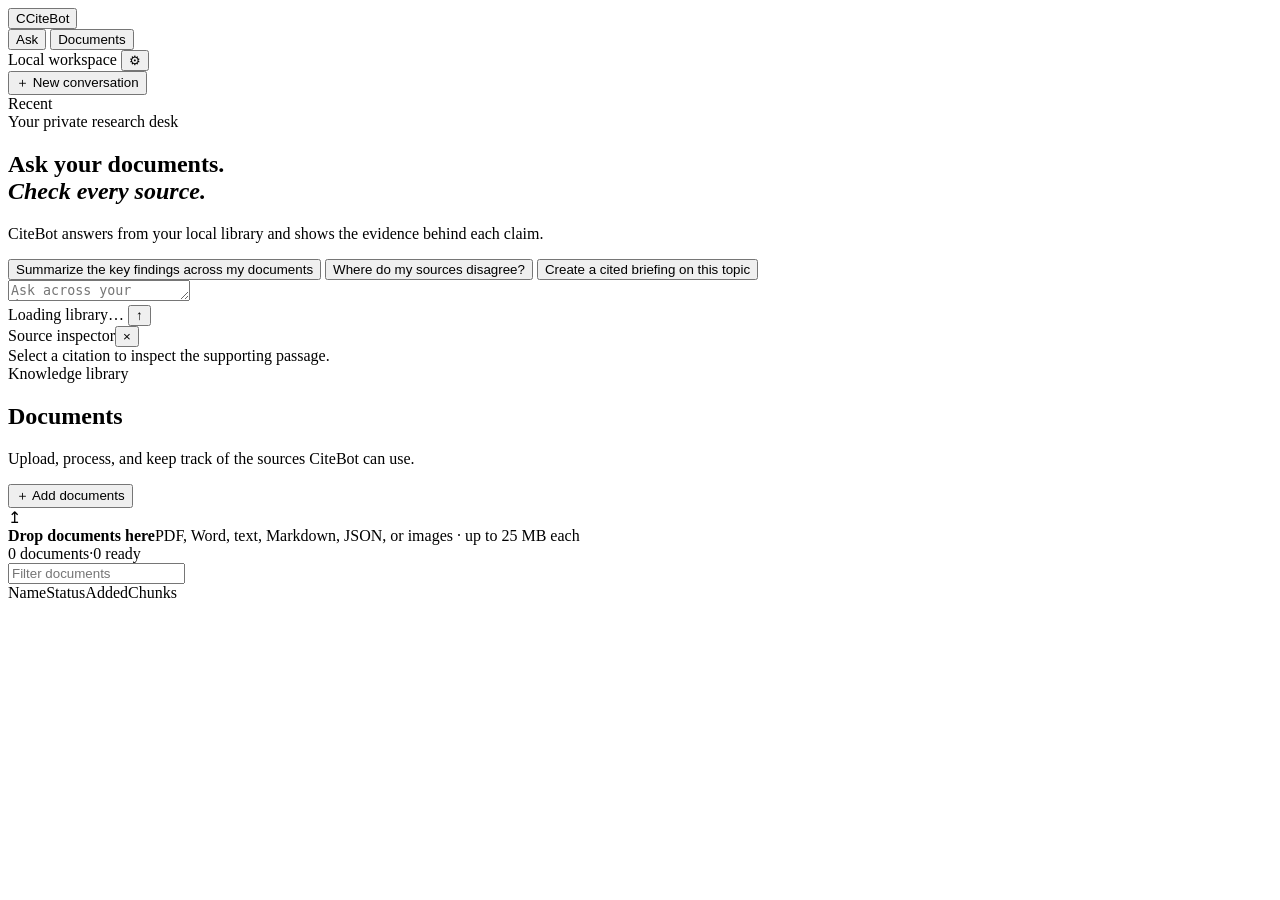
==== app/web/index.html @ d7386e36 "add ui" ====
<!doctype html>
<html lang="en">
<head>
  <meta charset="utf-8">
  <meta name="viewport" content="width=device-width, initial-scale=1">
  <meta name="theme-color" content="#f4f2ed">
  <title>CiteBot — Local research workspace</title>
  <link rel="stylesheet" href="/styles.css">
</head>
<body>
  <div class="app-shell">
    <header class="topbar">
      <button class="brand" data-view="chat" aria-label="CiteBot home">
        <span class="brand-mark">C</span><span>CiteBot</span>
      </button>
      <nav class="view-tabs" aria-label="Workspace">
        <button class="tab active" data-view="chat">Ask</button>
        <button class="tab" data-view="documents">Documents</button>
      </nav>
      <div class="top-actions">
        <span class="privacy"><i></i> Local workspace</span>
        <button class="icon-button" id="settingsButton" aria-label="Connection settings">⚙</button>
      </div>
    </header>

    <main id="chatView" class="workspace chat-layout">
      <aside class="history-panel">
        <button class="new-chat" id="newChatButton"><span>＋</span> New conversation</button>
        <div class="aside-label">Recent</div>
        <div id="conversationList" class="conversation-list"></div>
      </aside>

      <section class="chat-panel">
        <div id="emptyChat" class="empty-chat">
          <div class="eyebrow">Your private research desk</div>
          <h1>Ask your documents.<br><em>Check every source.</em></h1>
          <p>CiteBot answers from your local library and shows the evidence behind each claim.</p>
          <div class="prompt-row">
            <button class="suggestion">Summarize the key findings across my documents</button>
            <button class="suggestion">Where do my sources disagree?</button>
            <button class="suggestion">Create a cited briefing on this topic</button>
          </div>
        </div>
        <div id="messages" class="messages" aria-live="polite"></div>
        <form id="chatForm" class="composer">
          <textarea id="queryInput" rows="1" maxlength="2000" placeholder="Ask across your documents…" aria-label="Question"></textarea>
          <div class="composer-bottom">
            <span id="libraryHint">Loading library…</span>
            <button id="sendButton" type="submit" aria-label="Send question">↑</button>
          </div>
        </form>
      </section>

      <aside id="sourcePanel" class="source-panel">
        <div class="source-header"><span>Source inspector</span><button id="closeSources" aria-label="Close sources">×</button></div>
        <div id="sourceEmpty" class="source-empty">Select a citation to inspect the supporting passage.</div>
        <div id="sourceContent" class="source-content hidden"></div>
      </aside>
    </main>

    <main id="documentsView" class="workspace documents-view hidden">
      <section class="documents-heading">
        <div><div class="eyebrow">Knowledge library</div><h1>Documents</h1><p>Upload, process, and keep track of the sources CiteBot can use.</p></div>
        <button class="primary-button" id="uploadButton">＋ Add documents</button>
        <input id="fileInput" type="file" multiple hidden accept=".pdf,.docx,.txt,.md,.json,.jsonl,.png,.jpg,.jpeg,.tif,.tiff">
      </section>
      <section id="dropZone" class="drop-zone">
        <div class="drop-icon">↥</div><strong>Drop documents here</strong><span>PDF, Word, text, Markdown, JSON, or images · up to 25 MB each</span>
      </section>
      <section class="library-section">
        <div class="library-toolbar">
          <div><span id="documentCount">0 documents</span><span class="toolbar-separator">·</span><span id="readyCount">0 ready</span></div>
          <input id="documentSearch" type="search" placeholder="Filter documents" aria-label="Filter documents">
        </div>
        <div class="document-table" role="table">
          <div class="document-row table-head" role="row"><span>Name</span><span>Status</span><span>Added</span><span>Chunks</span></div>
          <div id="documentList"></div>
        </div>
      </section>
    </main>
  </div>

  <dialog id="settingsDialog">
    <form method="dialog" class="settings-form">
      <div class="dialog-heading"><div><div class="eyebrow">Connection</div><h2>Workspace access</h2></div><button value="cancel" aria-label="Close">×</button></div>
      <p>Keys stay in this browser and are only sent to your local CiteBot server.</p>
      <label>Research API key<input id="researchKey" type="password" autocomplete="off" placeholder="Optional in development"></label>
      <label>Admin API key<input id="adminKey" type="password" autocomplete="off" placeholder="Optional in development"></label>
      <button id="saveSettings" class="primary-button" value="default">Save settings</button>
    </form>
  </dialog>
  <div id="toastRegion" class="toast-region" aria-live="polite"></div>
  <script src="/app.js" defer></script>
</body>
</html>
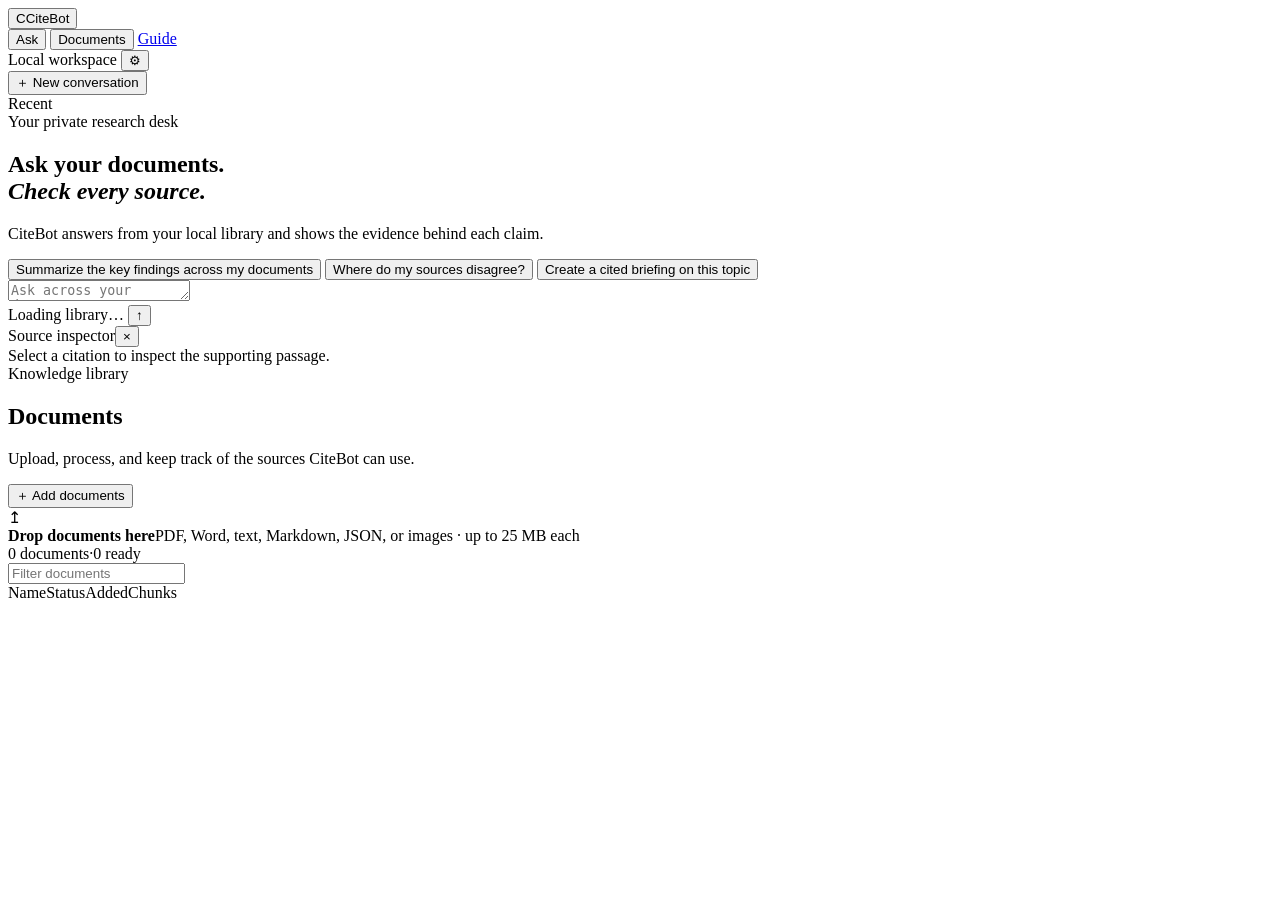
==== commit 4ba438e6: "feat: add evidence workflows and demo experience" ====
--- a/app/web/index.html
+++ b/app/web/index.html
@@ -16,6 +16,7 @@
       <nav class="view-tabs" aria-label="Workspace">
         <button class="tab active" data-view="chat">Ask</button>
         <button class="tab" data-view="documents">Documents</button>
+        <a class="tab docs-link" href="/docs.html">Guide</a>
       </nav>
       <div class="top-actions">
         <span class="privacy"><i></i> Local workspace</span>
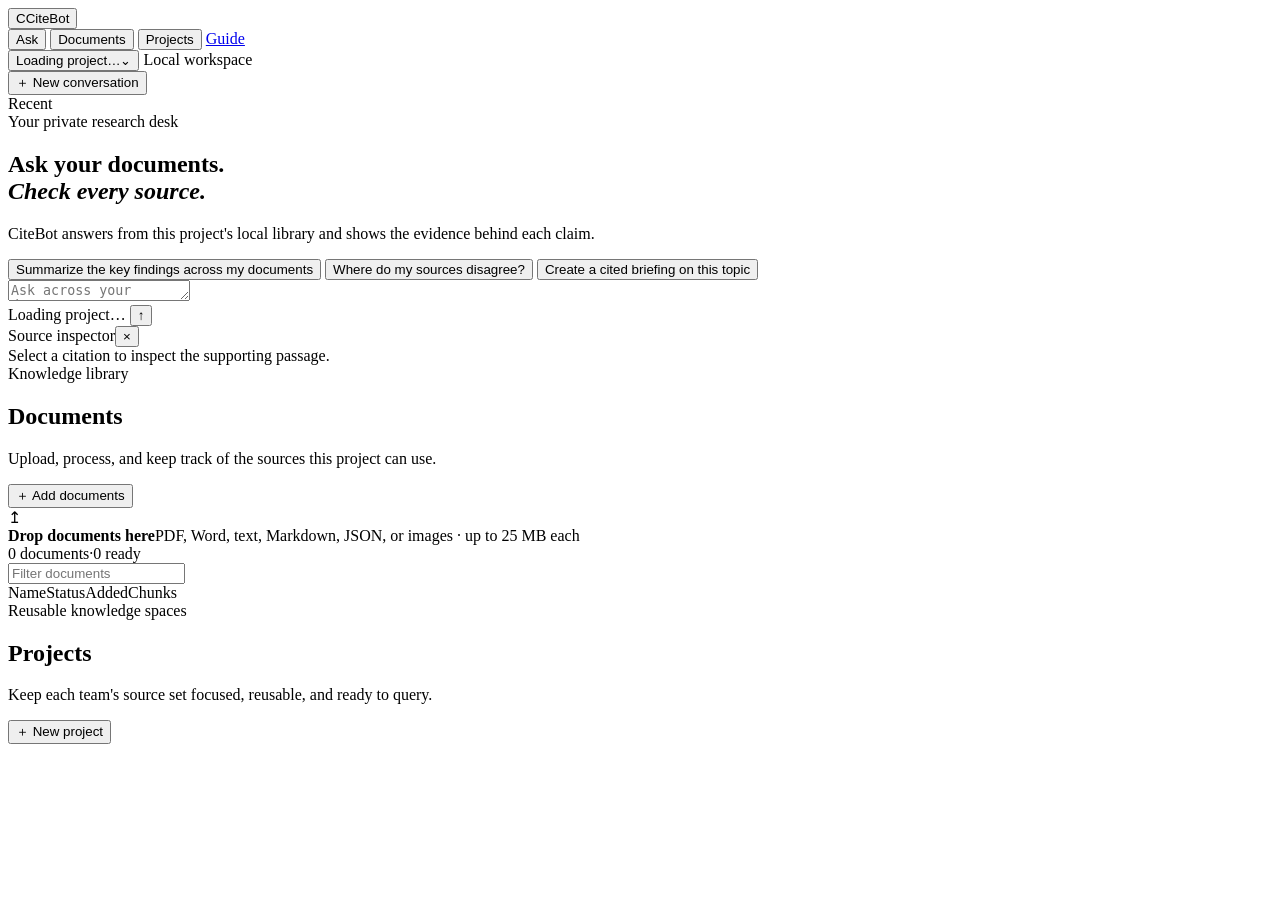
==== commit 4230fa18: "added projects" ====
--- a/app/web/index.html
+++ b/app/web/index.html
@@ -16,11 +16,12 @@
       <nav class="view-tabs" aria-label="Workspace">
         <button class="tab active" data-view="chat">Ask</button>
         <button class="tab" data-view="documents">Documents</button>
+        <button class="tab" data-view="projects">Projects</button>
         <a class="tab docs-link" href="/docs.html">Guide</a>
       </nav>
       <div class="top-actions">
+        <button id="projectSwitcher" class="project-switcher" type="button" aria-label="Switch project"><span class="project-switcher-name">Loading project…</span><span class="project-switcher-state">⌄</span></button>
         <span class="privacy"><i></i> Local workspace</span>
-        <button class="icon-button" id="settingsButton" aria-label="Connection settings">⚙</button>
       </div>
     </header>
 
@@ -33,9 +34,9 @@
 
       <section class="chat-panel">
         <div id="emptyChat" class="empty-chat">
-          <div class="eyebrow">Your private research desk</div>
+          <div class="eyebrow" id="chatEyebrow">Your private research desk</div>
           <h1>Ask your documents.<br><em>Check every source.</em></h1>
-          <p>CiteBot answers from your local library and shows the evidence behind each claim.</p>
+          <p id="chatDescription">CiteBot answers from this project's local library and shows the evidence behind each claim.</p>
           <div class="prompt-row">
             <button class="suggestion">Summarize the key findings across my documents</button>
             <button class="suggestion">Where do my sources disagree?</button>
@@ -46,7 +47,7 @@
         <form id="chatForm" class="composer">
           <textarea id="queryInput" rows="1" maxlength="2000" placeholder="Ask across your documents…" aria-label="Question"></textarea>
           <div class="composer-bottom">
-            <span id="libraryHint">Loading library…</span>
+            <span id="libraryHint">Loading project…</span>
             <button id="sendButton" type="submit" aria-label="Send question">↑</button>
           </div>
         </form>
@@ -61,7 +62,7 @@
 
     <main id="documentsView" class="workspace documents-view hidden">
       <section class="documents-heading">
-        <div><div class="eyebrow">Knowledge library</div><h1>Documents</h1><p>Upload, process, and keep track of the sources CiteBot can use.</p></div>
+        <div><div class="eyebrow">Knowledge library</div><h1 id="documentsTitle">Documents</h1><p>Upload, process, and keep track of the sources this project can use.</p></div>
         <button class="primary-button" id="uploadButton">＋ Add documents</button>
         <input id="fileInput" type="file" multiple hidden accept=".pdf,.docx,.txt,.md,.json,.jsonl,.png,.jpg,.jpeg,.tif,.tiff">
       </section>
@@ -79,17 +80,25 @@
         </div>
       </section>
     </main>
+
+    <main id="projectsView" class="workspace projects-view hidden">
+      <section class="projects-heading">
+        <div><div class="eyebrow">Reusable knowledge spaces</div><h1>Projects</h1><p>Keep each team's source set focused, reusable, and ready to query.</p></div>
+        <button class="primary-button" id="newProjectButton">＋ New project</button>
+      </section>
+      <section id="projectList" class="project-list" aria-live="polite"></section>
+    </main>
   </div>
 
-  <dialog id="settingsDialog">
-    <form method="dialog" class="settings-form">
-      <div class="dialog-heading"><div><div class="eyebrow">Connection</div><h2>Workspace access</h2></div><button value="cancel" aria-label="Close">×</button></div>
-      <p>Keys stay in this browser and are only sent to your local CiteBot server.</p>
-      <label>Research API key<input id="researchKey" type="password" autocomplete="off" placeholder="Optional in development"></label>
-      <label>Admin API key<input id="adminKey" type="password" autocomplete="off" placeholder="Optional in development"></label>
-      <button id="saveSettings" class="primary-button" value="default">Save settings</button>
+  <dialog id="newProjectDialog">
+    <form method="dialog" id="newProjectForm" class="settings-form">
+      <div class="dialog-heading"><div><div class="eyebrow">New workspace</div><h2>Create a project</h2></div><button value="cancel" aria-label="Close">×</button></div>
+      <label>Project name<input id="newProjectName" required maxlength="255" autocomplete="off" placeholder="e.g. Q3 vendor review"></label>
+      <label>Description <span class="optional">(optional)</span><textarea id="newProjectDescription" rows="3" maxlength="4000" placeholder="What belongs in this project?"></textarea></label>
+      <button id="createProjectButton" class="primary-button" value="default">Create project</button>
     </form>
   </dialog>
+
   <div id="toastRegion" class="toast-region" aria-live="polite"></div>
   <script src="/app.js" defer></script>
 </body>
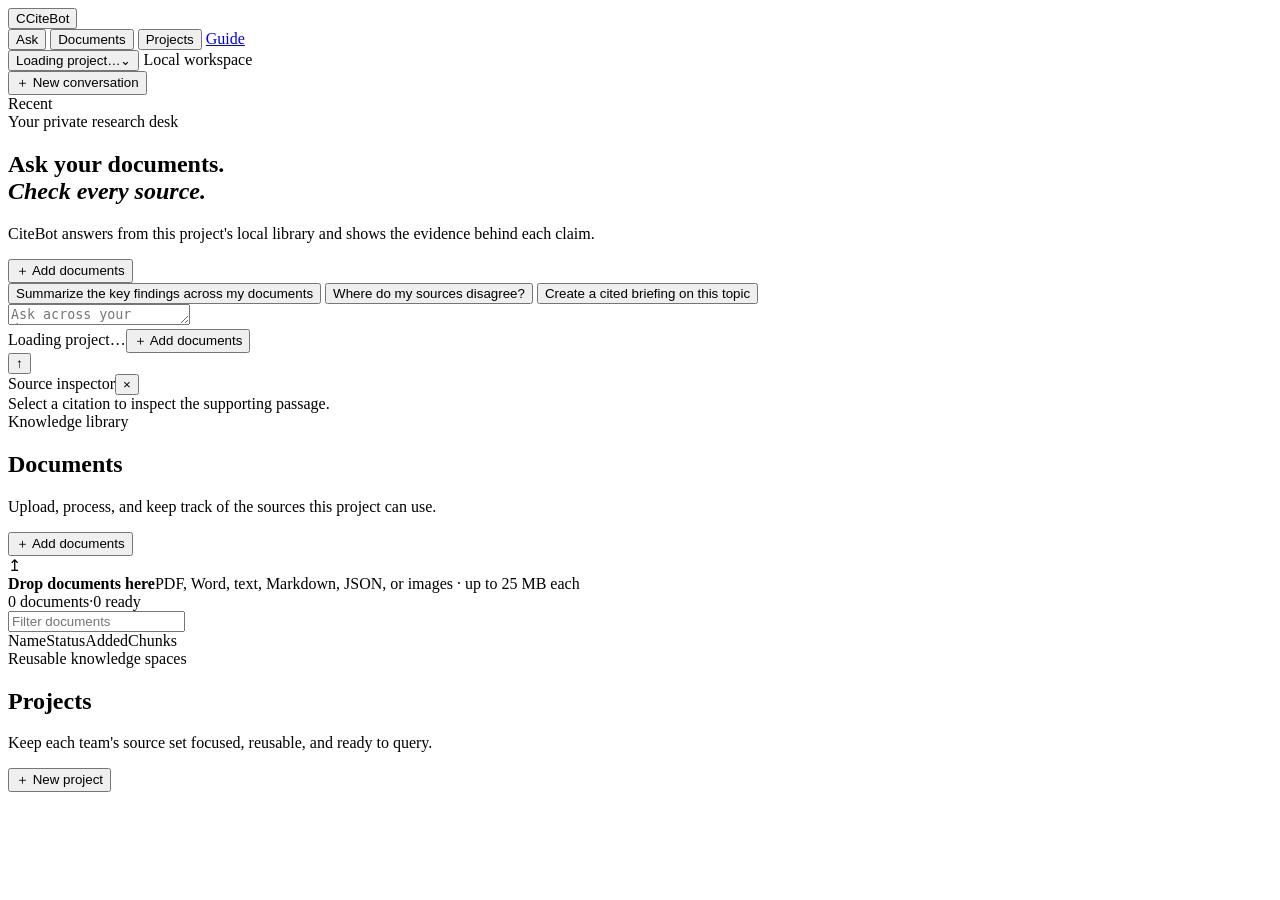
==== commit 4076f82b: "add document upload ui" ====
--- a/app/web/index.html
+++ b/app/web/index.html
@@ -37,6 +37,7 @@
           <div class="eyebrow" id="chatEyebrow">Your private research desk</div>
           <h1>Ask your documents.<br><em>Check every source.</em></h1>
           <p id="chatDescription">CiteBot answers from this project's local library and shows the evidence behind each claim.</p>
+          <button class="empty-upload" id="emptyUploadButton" type="button">＋ Add documents</button>
           <div class="prompt-row">
             <button class="suggestion">Summarize the key findings across my documents</button>
             <button class="suggestion">Where do my sources disagree?</button>
@@ -47,7 +48,7 @@
         <form id="chatForm" class="composer">
           <textarea id="queryInput" rows="1" maxlength="2000" placeholder="Ask across your documents…" aria-label="Question"></textarea>
           <div class="composer-bottom">
-            <span id="libraryHint">Loading project…</span>
+            <div class="composer-library"><span id="libraryHint">Loading project…</span><button id="composerUploadButton" class="composer-upload" type="button">＋ Add documents</button></div>
             <button id="sendButton" type="submit" aria-label="Send question">↑</button>
           </div>
         </form>
